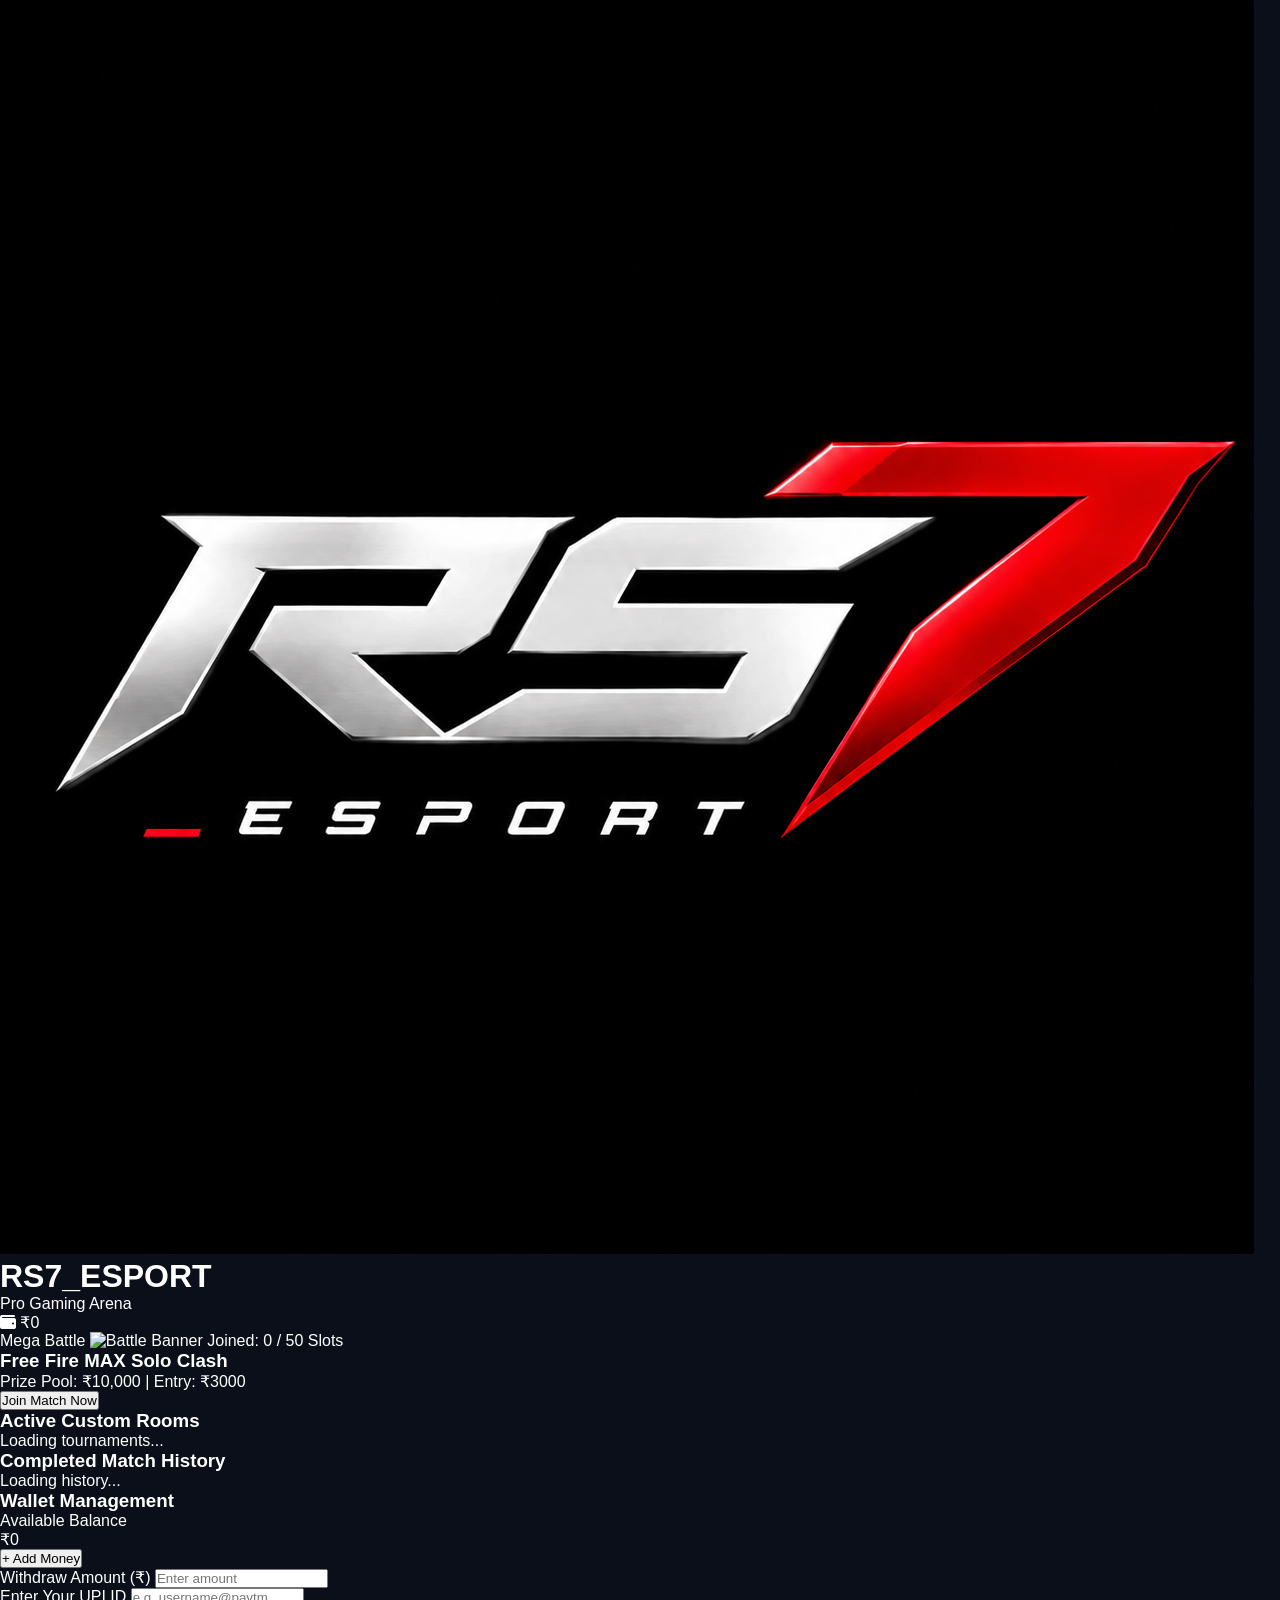
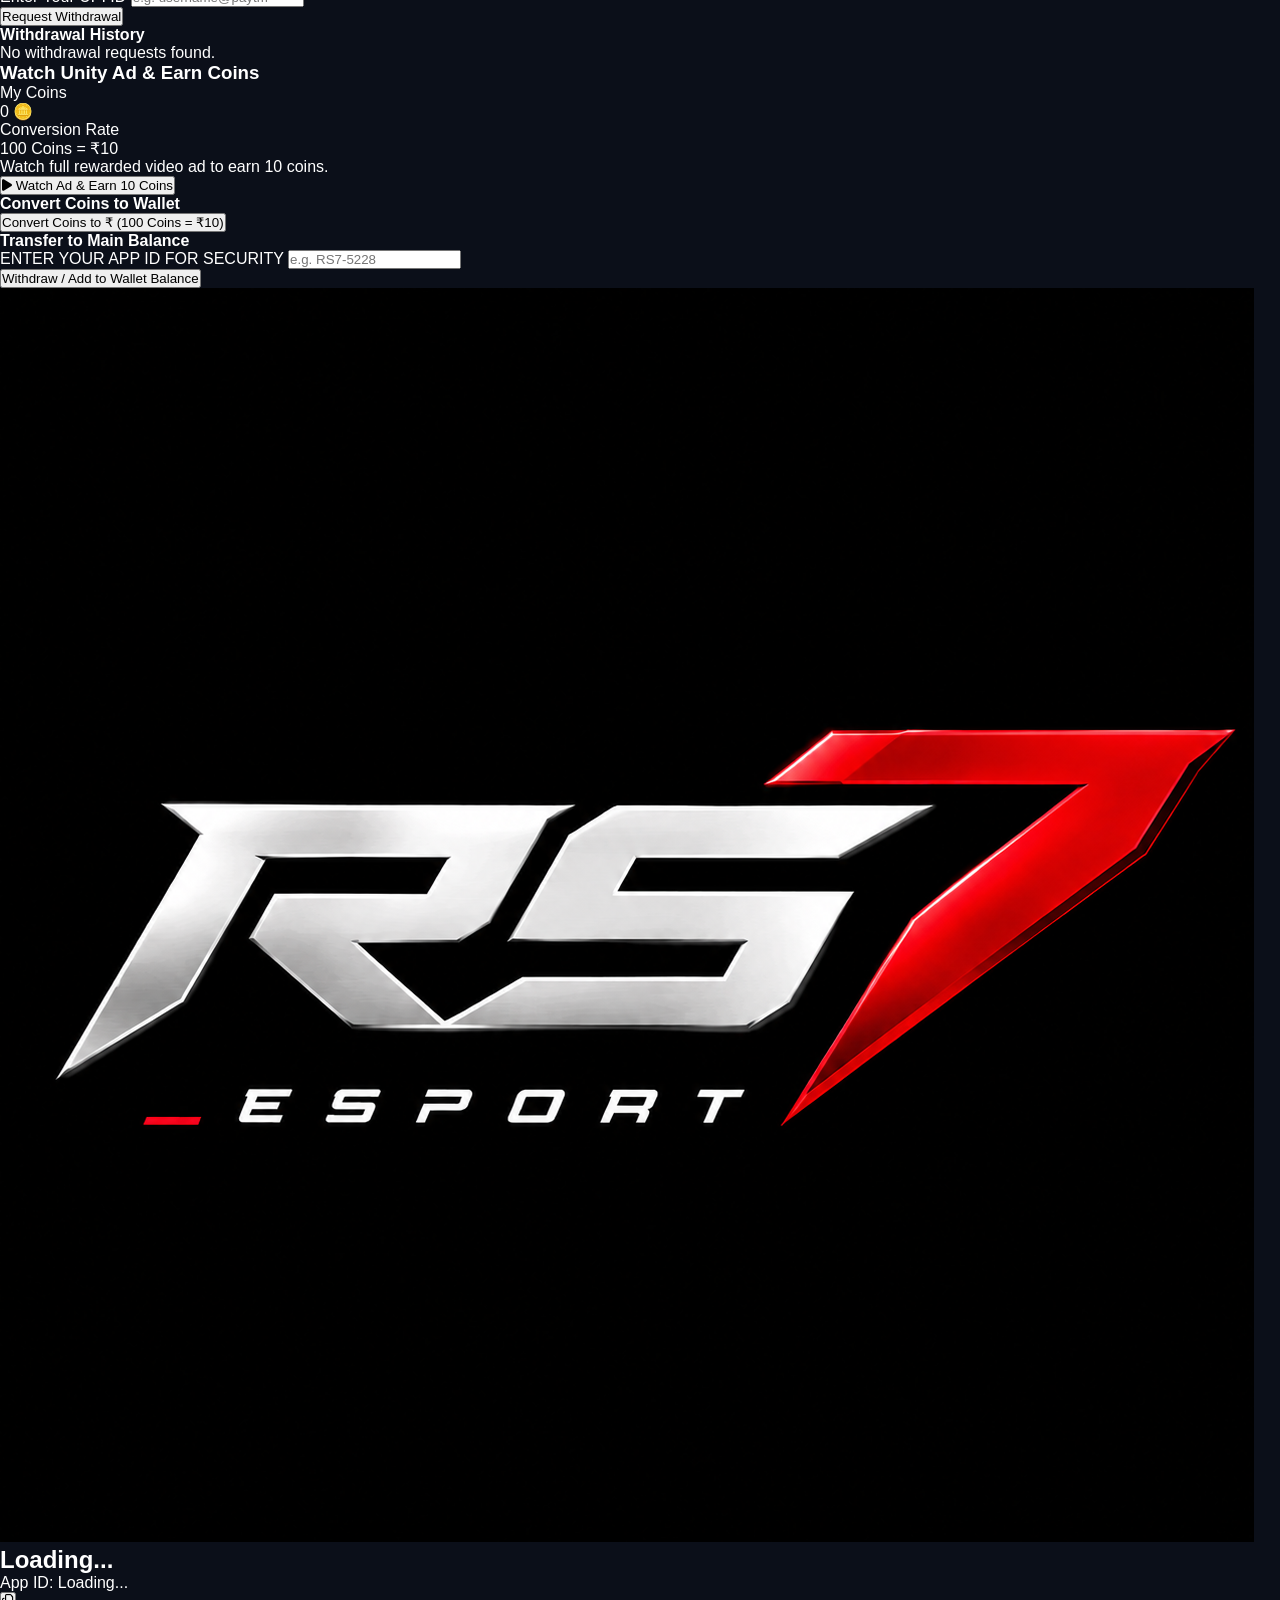
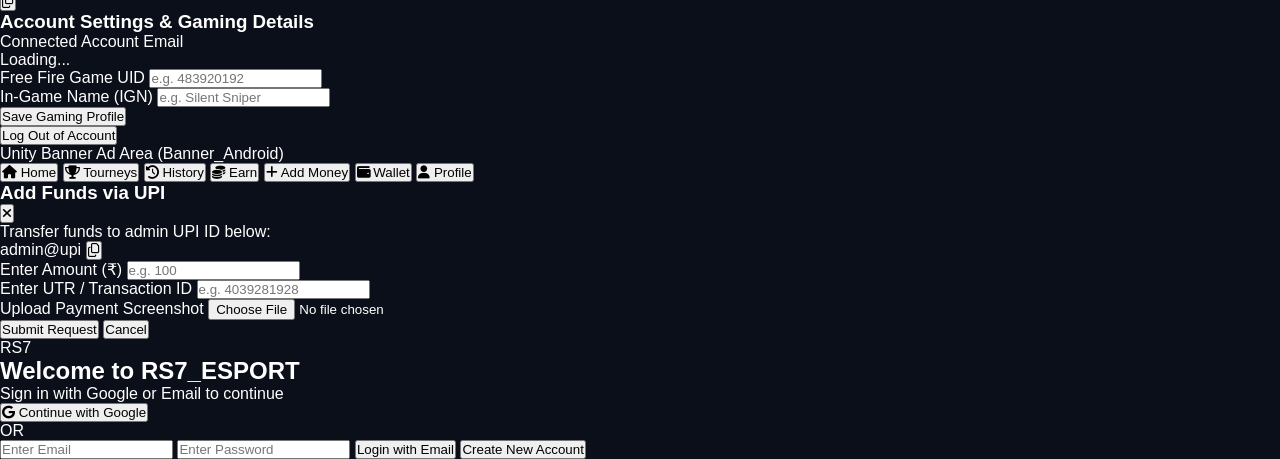
==== index.html @ 31b90315 "Update index.html" ====
<!DOCTYPE html>
<html lang="en" class="dark">
<head>
    <meta charset="UTF-8">
    <meta name="viewport" content="width=device-width, initial-scale=1.0">
    <title>RS7_ESPORT - Pro Gaming Arena</title>
    <meta name="google-adsense-account" content="ca-pub-6144594253013055">
    <!-- Tailwind CSS -->
    <script src="https://cdn.tailwindcss.com"></script>
    <!-- FontAwesome Icons -->
    <link rel="stylesheet" href="https://cdnjs.cloudflare.com/ajax/libs/font-awesome/6.4.0/css/all.min.css">
    <script src="error-logger.js"></script>
    <link rel="stylesheet" href="style-3d.css">
    <!-- Unity Ads SDK Script -->
    <script src="https://game-cdn.unityads.unity3d.com/unity-ads.js"></script>
    <script>
        window.va = window.va || function () { (window.vaq = window.vaq || []).push(arguments); };
    </script>
    <script defer src="/_vercel/insights/script.js"></script>
</head>
<body class="bg-slate-950 text-slate-100 font-sans pb-32 select-none">

    <!-- Top Header -->
    <header class="p-4 flex justify-between items-center border-b border-slate-900 bg-slate-950/80 sticky top-0 z-40 backdrop-blur-md">
        <div class="flex items-center space-x-2">
            <div class="w-12 h-12 rounded-full overflow-hidden bg-slate-900 border border-slate-800 flex items-center justify-center">
                <img src="logo.png" alt="Logo" class="w-full h-full object-cover">
            </div>
            <div>
                <h1 class="text-sm font-black tracking-wider text-emerald-400">RS7_ESPORT</h1>
                <p class="text-[10px] text-slate-400">Pro Gaming Arena</p>
            </div>
        </div>
        
        <!-- Wallet Balance Chip -->
        <div class="flex items-center space-x-2 bg-slate-900 border border-slate-800 px-3 py-1.5 rounded-2xl">
            <i class="fa-solid fa-wallet text-emerald-400 text-xs"></i>
            <span id="user-wallet-balance" class="text-xs font-bold text-white">₹0</span>
        </div>
    </header>

    <!-- Main Content Container (Tabs) -->
    <main class="p-4 space-y-4">

        <!-- HOME SECTION -->
        <section id="home-section" class="space-y-4">
            <!-- Mega Battle Card Inside index.html -->
<div id="featured-battle-card" class="bg-gradient-to-br from-indigo-900/40 via-purple-900/20 to-slate-900 border border-indigo-500/30 text-indigo-300 p-4 rounded-3xl space-y-3 relative overflow-hidden">
    <div class="flex justify-between items-center">
        <span id="battle-tag" class="inline-block bg-indigo-500/20 border border-indigo-500/30 text-indigo-300 text-[10px] px-2.5 py-1 rounded-full font-bold uppercase">Mega Battle</span>
            <img id="battle-banner" src="" alt="Battle Banner" class="w-full h-36 object-cover rounded-xl mb-3 hidden">
        <!-- Slots Counter UI -->
        <span id="slot-counter" class="text-[10px] font-semibold text-amber-400 bg-amber-500/10 border border-amber-500/20 px-2.5 py-1 rounded-full">
            Joined: <span id="joined-users-count">0</span> / <span id="max-slots-display">50</span> Slots
        </span>
    </div>

    <div>
        <h3 id="battle-title" class="text-lg font-black text-white">Free Fire MAX Solo Clash</h3>
        <p id="battle-details" class="text-xs text-slate-400 mt-1">Prize Pool: ₹10,000 | Entry: ₹3000</p>
    </div>
    <button onclick="joinTournament(3000, 'Free Fire MAX Solo Clash', 'megaBattleMatch')" class="w-full bg-white text-slate-950 font-bold py-3 rounded-2xl text-xs hover:bg-slate-200 transition shadow-lg">
    Join Match Now
    </button>
</div>
            
<!-- Card ke theek niche Adsterra Banner Ad (728x90) -->
<div class="my-3 text-center overflow-x-auto bg-slate-900/50 p-2 rounded-xl border border-slate-800">
    <script type="text/javascript">
      atOptions = {
        'key' : '3418fd3134ff5be1b30c14250ac95fab',
        'format' : 'iframe',
        'height' : 90,
        'width' : 728,
        'params' : {}
      };
    </script>
    <script type="text/javascript" src="https://www.highperformanceformat.com/3418fd3134ff5be1b30c14250ac95fab/invoke.js"></script>
</div>
            
        </section>

        <!-- TOURNEYS SECTION -->
        <section id="tourneys-section" class="hidden space-y-3">
            <h3 class="text-sm font-bold text-white">Active Custom Rooms</h3>
            <div id="tournaments-container" class="space-y-3">
                <p class="text-slate-400 text-center py-4 text-xs">Loading tournaments...</p>
            </div>
        </section>

        <!-- HISTORY SECTION -->
        <section id="history-section" class="hidden space-y-3">
            <h3 class="text-sm font-bold text-white">Completed Match History</h3>
            <div id="history-container" class="space-y-3">
                <p class="text-slate-400 text-center py-4 text-xs">Loading history...</p>
            </div>
        </section>
        
        <!-- WALLET SECTION -->
        <section id="wallet-section" class="hidden space-y-4">
            <div class="bg-slate-900 border border-slate-800 p-5 rounded-3xl space-y-4">
                <h3 class="text-sm font-bold text-white">Wallet Management</h3>
                <div class="bg-slate-950 p-4 rounded-2xl border border-slate-800/60 flex justify-between items-center">
                    <div>
                        <p class="text-[10px] text-slate-400 uppercase">Available Balance</p>
                        <p id="wallet-page-balance" class="text-2xl font-black text-emerald-400 mt-1">₹0</p>
                    </div>
                    <button onclick="openAddMoneyModal()" class="bg-emerald-500 hover:bg-emerald-400 text-slate-950 font-bold px-4 py-2.5 rounded-xl text-xs transition shadow-md">
                        + Add Money
                    </button>
                </div>

                <div class="space-y-3">
                    <div class="space-y-1">
                        <label class="text-[10px] uppercase text-slate-400">Withdraw Amount (₹)</label>
                        <input type="number" id="withdraw-amount" placeholder="Enter amount" class="w-full bg-slate-950 border border-slate-800 rounded-xl p-3 text-xs text-white">
                    </div>
                    <div class="space-y-1">
                        <label class="text-[10px] uppercase text-slate-400">Enter Your UPI ID</label>
                        <input type="text" id="withdraw-upi-input" placeholder="e.g. username@paytm" class="w-full bg-slate-950 border border-slate-800 rounded-xl p-3 text-xs text-white">
                    </div>
                    <button onclick="requestWithdrawal()" class="w-full bg-emerald-500 text-slate-950 font-bold py-3 rounded-xl text-xs mt-1">
                        Request Withdrawal
                    </button>
                </div>

                <div class="pt-3 border-t border-slate-800 space-y-2">
                    <h4 class="text-xs font-bold text-slate-300">Withdrawal History</h4>
                    <div id="withdrawal-history-list" class="space-y-2 max-h-40 overflow-y-auto">
                        <p class="text-[10px] text-slate-500 text-center py-2">No withdrawal requests found.</p>
                    </div>
                </div>
            </div>
        </section>

        <!-- EARN SECTION -->
        <section id="earn-section" class="hidden space-y-4">
            <div class="bg-slate-900 border border-slate-800 p-5 rounded-3xl space-y-4 text-center">
                <h3 class="text-sm font-bold text-white">Watch Unity Ad & Earn Coins</h3>

                <!-- Coin Balance Display -->
                <div class="bg-slate-950 p-3 rounded-2xl border border-slate-800 flex justify-around items-center">
                    <div class="text-center">
                        <p class="text-[10px] uppercase text-slate-400">My Coins</p>
                        <p id="user-coin-balance" class="text-xl font-black text-amber-400 mt-0.5">0 🪙</p>
                    </div>
                    <div class="border-l border-slate-800 pl-4">
                        <p class="text-[10px] uppercase text-slate-400">Conversion Rate</p>
                        <p class="text-xs font-bold text-slate-300 mt-1">100 Coins = ₹10</p>
                    </div>
                </div>

                <!-- Watch Unity Ad Button -->
                <div id="ad-container" class="w-full bg-slate-950 border border-slate-800 rounded-2xl p-4 space-y-3">
                    <div class="text-slate-500 text-xs">
                        <p class="text-[11px] text-slate-400">Watch full rewarded video ad to earn 10 coins.</p>
                    </div>
                    
                  <button onclick="watchAdToEarnCoins()" class="...">
    <i class="fa-solid fa-play"></i> Watch Ad & Earn 10 Coins
                  </button>
                </div>

                <!-- Convert Coins Card -->
                <div class="bg-slate-950 border border-slate-800 p-4 rounded-2xl space-y-3 text-left">
                    <h4 class="text-xs font-bold text-slate-300">Convert Coins to Wallet</h4>
                    <button onclick="convertCoinsToWallet()" class="w-full bg-amber-500 hover:bg-amber-400 text-slate-950 font-bold py-3 rounded-xl transition-all">
                        Convert Coins to ₹ (100 Coins = ₹10)
                    </button>
                </div>

                <!-- Transfer to Main Balance -->
                <div class="bg-slate-950 border border-slate-800 p-4 rounded-2xl space-y-3 text-left">
                    <h4 class="text-xs font-bold text-slate-300">Transfer to Main Balance</h4>
                    <div class="space-y-1">
                        <label class="text-[10px] uppercase text-slate-400">ENTER YOUR APP ID FOR SECURITY</label>
                        <input type="text" id="transfer-appid-input" placeholder="e.g. RS7-5228" class="w-full bg-slate-900 border border-slate-800 p-3 rounded-xl text-white text-sm focus:outline-none focus:border-emerald-500">
                    </div>
                    <button onclick="transferCoinsToMainWallet()" class="w-full bg-emerald-500 hover:bg-emerald-400 text-slate-950 font-bold py-3 rounded-xl transition-all">
                        Withdraw / Add to Wallet Balance
                    </button>
                </div>
            </div>
        </section>

        <!-- PROFILE SECTION -->
        <section id="profile-section" class="hidden space-y-4">
            <div class="bg-slate-900 border border-slate-800 p-4 rounded-3xl flex justify-between items-center shadow-lg">
                <div class="flex items-center space-x-3">
                    <div class="w-12 h-12 rounded-full overflow-hidden bg-slate-900 border border-slate-800 flex items-center justify-center">
                        <img src="logo.png" alt="Logo" class="w-full h-full object-cover">
                    </div>
                    <div>
                        <h2 id="profile-name" class="text-sm font-bold text-white">Loading...</h2>
                        <div class="flex items-center space-x-2 mt-0.5">
                            <p id="profile-app-id" class="text-[10px] text-emerald-400 font-mono">App ID: Loading...</p>
                            <button onclick="copyAppId()" class="text-slate-400 hover:text-emerald-400 text-[10px]" title="Copy App ID">
                                <i class="fa-regular fa-copy"></i>
                            </button>
                        </div>
                    </div>
                </div>
            </div>
                
            <div class="bg-slate-900 border border-slate-800 p-5 rounded-3xl space-y-4">
                <h3 class="text-sm font-bold text-white">Account Settings & Gaming Details</h3>
                <div class="space-y-1">
                    <p class="text-xs text-slate-400">Connected Account Email</p>
                    <p id="profile-email" class="text-xs font-mono text-emerald-400">Loading...</p>
                </div>
                <div class="space-y-3 pt-2 border-t border-slate-800">
                    <div class="space-y-1">
                        <label class="text-[10px] uppercase text-slate-400 font-semibold">Free Fire Game UID</label>
                        <input type="text" id="game-uid-input" placeholder="e.g. 483920192" class="w-full bg-slate-950 border border-slate-800 rounded-xl p-3 text-xs text-white">
                    </div>
                    <div class="space-y-1">
                        <label class="text-[10px] uppercase text-slate-400 font-semibold">In-Game Name (IGN)</label>
                        <input type="text" id="game-ign-input" placeholder="e.g. Silent Sniper" class="w-full bg-slate-950 border border-slate-800 rounded-xl p-3 text-xs text-white">
                    </div>
                    <button onclick="saveGamingDetails()" class="w-full bg-indigo-600 hover:bg-indigo-500 text-white font-bold py-2.5 rounded-xl text-xs transition shadow-md">
                        Save Gaming Profile
                    </button>
                </div>

                <button onclick="handleLogout()" class="w-full bg-rose-500/10 text-rose-400 border border-rose-500/20 font-bold py-3 rounded-xl text-xs mt-2">
                    Log Out of Account
                </button>
            </div>
        </section>
    </main>

    <!-- Unity Banner Ad Container (Fixed just above bottom navigation) -->
    <div id="unity-banner-container" class="fixed bottom-16 left-0 right-0 bg-slate-900 border-t border-slate-800 py-1.5 px-2 flex justify-center items-center z-30">
        <div id="unity-banner-ad-slot" class="text-[10px] text-slate-400 flex items-center justify-center space-x-2">
            <span class="inline-block w-2 h-2 rounded-full bg-emerald-500 animate-pulse"></span>
            <span>Unity Banner Ad Area (Banner_Android)</span>
        </div>
    </div>
        
    <!-- Bottom Navigation Bar -->
    <nav class="fixed bottom-0 left-0 right-0 bg-slate-950 border-t border-slate-900 flex justify-around items-center py-2.5 px-2 z-40">
        <button onclick="switchTab('home')" class="nav-btn flex flex-col items-center text-emerald-400 transition" data-tab="home">
            <i class="fa-solid fa-house text-base"></i>
            <span class="text-[10px] mt-0.5">Home</span>
        </button>
        <button onclick="switchTab('tourneys')" class="nav-btn flex flex-col items-center text-slate-500 transition" data-tab="tourneys">
            <i class="fa-solid fa-trophy text-base"></i>
            <span class="text-[10px] mt-0.5">Tourneys</span>
        </button>
        <button onclick="switchTab('history')" class="nav-btn flex flex-col items-center text-slate-500 transition" data-tab="history">
            <i class="fa-solid fa-clock-rotate-left text-base"></i>
            <span class="text-[10px] mt-0.5">History</span>
        </button>
        
        <!-- Earn Tab Button -->
        <button onclick="switchTab('earn')" class="nav-btn flex flex-col items-center text-slate-500 transition" data-tab="earn">
            <i class="fa-solid fa-coins text-base text-amber-400"></i>
            <span class="text-[10px] mt-0.5">Earn</span>
        </button>

        <!-- + Add Money Button in Bottom Nav -->
        <button onclick="openAddMoneyModal()" class="bg-emerald-500 hover:bg-emerald-400 text-slate-950 font-bold px-3 py-2 rounded-2xl flex flex-col items-center shadow-lg transition transform active:scale-95">
            <i class="fa-solid fa-plus text-xs"></i>
            <span class="text-[9px] font-black uppercase mt-0.5">Add Money</span>
        </button>

        <button onclick="switchTab('wallet')" class="nav-btn flex flex-col items-center text-slate-500 transition" data-tab="wallet">
            <i class="fa-solid fa-wallet text-base"></i>
            <span class="text-[10px] mt-0.5">Wallet</span>
        </button>
        <button onclick="switchTab('profile')" class="nav-btn flex flex-col items-center text-slate-500 transition" data-tab="profile">
            <i class="fa-solid fa-user text-base"></i>
            <span class="text-[10px] mt-0.5">Profile</span>
        </button>
    </nav>

    <!-- Add Money Modal -->
    <div id="add-money-modal" class="hidden fixed inset-0 bg-slate-950/80 backdrop-blur-sm flex items-center justify-center z-50 p-4">
        <div class="bg-slate-900 border border-slate-800 w-full max-w-sm p-5 rounded-3xl space-y-4 shadow-2xl">
            <div class="flex justify-between items-center">
                <h3 class="text-sm font-bold text-white">Add Funds via UPI</h3>
                <button onclick="closeAddMoneyModal()" class="text-slate-400 hover:text-white"><i class="fa-solid fa-xmark text-sm"></i></button>
            </div>
            
            <p class="text-xs text-slate-400">Transfer funds to admin UPI ID below:</p>
            <div class="flex items-center justify-between bg-slate-950 p-3 rounded-xl border border-slate-800">
                <span class="text-emerald-400 font-mono text-xs select-all" id="admin-upi-display">admin@upi</span>
                <button onclick="copyAdminUpi()" class="text-slate-400 hover:text-emerald-400 text-xs px-2 py-1"><i class="fa-regular fa-copy"></i></button>
            </div>

            <div class="space-y-1">
                <label class="text-[10px] text-slate-400 uppercase tracking-semibold">Enter Amount (₹)</label>
                <input type="number" id="amount-input" placeholder="e.g. 100" class="w-full bg-slate-950 border border-slate-800 rounded-xl p-3 text-xs text-white focus:outline-none focus:border-emerald-500">
            </div>
            
            <div class="space-y-1">
                <label class="text-[10px] text-slate-400 uppercase font-semibold">Enter UTR / Transaction ID</label>
                <input type="text" id="utr-input" placeholder="e.g. 4039281928" class="w-full bg-slate-950 border border-slate-800 rounded-xl p-3 text-xs text-white focus:outline-none focus:border-emerald-500">
            </div>

            <div class="space-y-1">
                <label class="text-[10px] text-slate-400 uppercase font-semibold">Upload Payment Screenshot</label>
                <input type="file" id="screenshot-file" accept="image/*" class="w-full text-xs text-slate-400 file:mr-3 file:py-2 file:px-4 file:rounded-xl file:border-0 file:text-xs file:font-semibold file:bg-slate-800 file:text-white">
            </div>

            <div class="flex space-x-2 pt-2">
                <button onclick="submitAddMoney()" class="flex-1 bg-emerald-500 text-slate-950 font-bold py-3 rounded-xl text-xs">Submit Request</button>
                <button onclick="closeAddMoneyModal()" class="flex-1 bg-slate-800 text-white font-bold py-3 rounded-xl text-xs">Cancel</button>
            </div>
        </div>
    </div>

    <!-- Auth Modal -->
    <div id="auth-modal" class="hidden fixed inset-0 bg-slate-950 flex flex-col items-center justify-center z-50 p-6 space-y-6">
        <div class="text-center space-y-2">
            <div class="w-14 h-14 bg-emerald-500/10 border border-emerald-500/20 text-emerald-400 rounded-2xl flex items-center justify-center text-2xl font-bold mx-auto">
                RS7
            </div>
            <h2 class="text-lg font-black text-white">Welcome to RS7_ESPORT</h2>
            <p class="text-xs text-slate-400">Sign in with Google or Email to continue</p>
        </div>

        <div class="w-full max-w-sm space-y-3">
            <button onclick="handleGoogleLogin()" class="w-full bg-white hover:bg-slate-100 text-slate-950 font-bold text-xs py-3.5 rounded-xl flex items-center justify-center space-x-2 transition shadow-md">
                <i class="fa-brands fa-google text-red-500 text-sm"></i>
                <span>Continue with Google</span>
            </button>
                    
            <div class="flex items-center my-4 w-full">
                <div class="flex-grow border-t border-slate-800"></div>
                <span class="px-3 text-[10px] text-slate-500">OR</span>
                <div class="flex-grow border-t border-slate-800"></div>
            </div>

            <div class="w-full space-y-3">
                <input type="email" id="email-input" placeholder="Enter Email" class="w-full bg-slate-900 border border-slate-800 rounded-xl p-3 text-xs text-white focus:outline-none focus:border-emerald-500">
                <input type="password" id="password-input" placeholder="Enter Password" class="w-full bg-slate-900 border border-slate-800 rounded-xl p-3 text-xs text-white focus:outline-none focus:border-emerald-500">
                
                <button onclick="loginWithEmail()" class="w-full bg-emerald-500 hover:bg-emerald-400 text-slate-950 font-bold py-3 rounded-xl text-xs transition shadow-md">
                    Login with Email
                </button>
                <button onclick="signupWithEmail()" class="w-full bg-slate-900 hover:bg-slate-800 text-slate-300 border border-slate-800 font-bold py-2.5 rounded-xl text-xs transition">
                    Create New Account
                </button>
            </div>
        </div>
    </div>

    <!-- Firebase SDK Scripts & Unity Ads Core Logic -->
    <script type="module">
        import { initializeApp } from "https://www.gstatic.com/firebasejs/10.12.0/firebase-app.js";
        import { 
            getAuth, 
            signInWithRedirect, 
            getRedirectResult, 
            GoogleAuthProvider, 
            onAuthStateChanged,
            signOut,
            signInWithEmailAndPassword, 
            createUserWithEmailAndPassword 
        } from "https://www.gstatic.com/firebasejs/10.12.0/firebase-auth.js";
        import { getFirestore, doc, getDoc, setDoc, updateDoc, collection, addDoc, query, where, getDocs, onSnapshot, arrayUnion, increment } from "https://www.gstatic.com/firebasejs/10.12.0/firebase-firestore.js";
        
        const firebaseConfig = {
            apiKey: "AIzaSyDyTfxnBHJvWfq7QEoMszl8OFrwY_rK59Q",
            authDomain: "rs7esport-7a6cb.firebaseapp.com",
            projectId: "rs7esport-7a6cb",
            storageBucket: "rs7esport-7a6cb.firebasestorage.app",
            messagingSenderId: "260824306083",
            appId: "1:260824306083:web:86533606cc8ea4bce78a16"
        };

        const app = initializeApp(firebaseConfig);
        const auth = getAuth(app);
        const db = getFirestore(app);

        const ADMIN_UPI_ID = "rs7esport@naviaxis";
        const googleProvider = new GoogleAuthProvider();
        let currentActiveUserAppId = "";
        
window.watchAdToEarnCoins = function() {
    // 1. Direct link open karein naye tab mein
    window.open("https://www.effectivecpmnetwork.com/k3gvwr320f?key=3828403b5bcbcf2b4a78e27cdaca0b76", "_blank");

    // 2. User ko notification dein
    alert("Ad link open ho gaya hai! 30 seconds wait karein.");

    // 3. 30 seconds ka timer jo poora hone par coins add karega
    setTimeout(async () => {
        const user = auth.currentUser;
        if (user) {
            const userRef = doc(db, "users", user.uid);
            await updateDoc(userRef, { coins: increment(10) });

            const userSnap = await getDoc(userRef);
            const updatedCoins = userSnap.data().coins || 0;
            document.getElementById('user-coin-balance').innerText = `${updatedCoins} 🪙`;
            alert("30 seconds complete! 10 Coins added successfully.");
        } else {
            alert("Please login first!");
        }
    }, 30000); // 30 seconds = 30000 milliseconds
};
        
        // Real-time listener for Mega Battle Card
        onSnapshot(doc(db, "settings", "megaBattleMatch"), (docSnap) => {
            const cardEl = document.getElementById('featured-battle-card');
            if (!cardEl) return;

            if (docSnap.exists()) {
                const data = docSnap.data();
                if (data.showCard === false) {
                    cardEl.classList.add('hidden');
                    return;
                }
                cardEl.classList.remove('hidden');
                document.getElementById('battle-tag').innerText = data.type || "Mega Battle";
                document.getElementById('battle-title').innerText = data.title || "";
                document.getElementById('battle-details').innerText = data.details || "";
            }
        });

        // Real-time listener for Tournaments List
        const tournamentsContainer = document.getElementById('tournaments-container');
        if (tournamentsContainer) {
            onSnapshot(collection(db, "tournaments"), (snapshot) => {
                tournamentsContainer.innerHTML = ""; 
                if (snapshot.empty) {
                    tournamentsContainer.innerHTML = `<p class="text-slate-400 text-center py-4 text-xs">No active tournaments available.</p>`;
                    return;
                }
                
                const currentUser = auth.currentUser;
                const currentUid = currentUser ? currentUser.uid : null;

                snapshot.forEach((docSnap) => {
                    const match = docSnap.data();
                    const matchId = docSnap.id;
                    const entryFee = Number(match.entryFee) || 0;
                    const matchName = match.title || "Custom Match";
                    const maxSlots = Number(match.slots) || 50;
                    
                    const joinedUsersList = match.joinedUsers || [];
                    const joinedCount = joinedUsersList.length;
                    const hasJoined = currentUid && joinedUsersList.includes(currentUid);

                    let statusBadge = `<span class="text-[10px] text-indigo-400 font-semibold bg-indigo-500/10 px-2.5 py-1 rounded-lg">Upcoming</span>`;
                    if (match.status === 'Live' || (match.roomId && match.roomPass)) {
                        statusBadge = `<span class="text-[10px] text-rose-400 font-semibold bg-rose-500/10 px-2.5 py-1 rounded-lg animate-pulse">🔴 Live Now</span>`;
                    }

                    let roomDetailsHtml = `
                        <div class="bg-slate-950 p-2.5 rounded-xl border border-slate-800 text-[11px] text-slate-400 text-center">
                            Room ID & Password will be provided 10-15 minutes before the match starts.
                        </div>
                    `;

                    if (match.roomId && match.roomPass) {
                        if (hasJoined) {
                            roomDetailsHtml = `
                                <div class="bg-slate-950 p-2.5 rounded-xl border border-slate-800 flex justify-between items-center text-xs">
                                    <div>
                                        <span class="text-slate-400 text-[10px]">Room ID:</span> <span class="font-mono text-white font-bold select-all">${match.roomId}</span> | 
                                        <span class="text-slate-400 text-[10px]">Pass:</span> <span class="font-mono text-emerald-400 font-bold select-all">${match.roomPass}</span>
                                    </div>
                                    <button onclick="copyRoomCredentials('${match.roomId}', '${match.roomPass}')" class="text-emerald-400 hover:text-emerald-300 text-xs px-2 py-1 bg-emerald-500/10 rounded-lg">
                                        <i class="fa-regular fa-copy"></i> Copy
                                    </button>
                                </div>
                            `;
                        } else {
                            roomDetailsHtml = `
                                <div class="bg-slate-950 p-2.5 rounded-xl border border-slate-800 text-[11px] text-amber-400 text-center font-semibold">
                                    🔴 Match is Live / Credentials Uploaded. Join match to view Room ID & Password!
                                </div>
                            `;
                        }
                    } else if (hasJoined) {
                        roomDetailsHtml = `
                            <div class="bg-slate-950 p-2.5 rounded-xl border border-slate-800 text-[11px] text-emerald-400 text-center font-medium">
                                Successfully Joined! Room details will appear here once uploaded by Admin.
                            </div>
                        `;
                    }

                    const matchCard = `
                        <div class="bg-slate-900 border border-slate-800 p-4 rounded-2xl space-y-3">
                            <div class="flex justify-between items-center">
                                <span class="text-xs font-bold text-emerald-400 uppercase">${match.map || "Bermuda"} • ${match.matchType || "Solo"}</span>
                                <div class="flex items-center space-x-2">
                                    ${statusBadge}
                                    <span class="text-[10px] text-amber-400 font-semibold bg-amber-500/10 px-2.5 py-1 rounded-lg">Prize: ₹${match.prizePool || "0"}</span>
                                </div>
                            </div>
                            <div>
                                <h4 class="text-white font-bold text-xs">${matchName}</h4>
                                <p class="text-[10px] text-slate-400 mt-0.5">Slots Filled: ${joinedCount} / ${maxSlots} | Per Kill: ₹${match.perKill || "0"}</p>
                            </div>
                            ${roomDetailsHtml}
                            <div class="flex justify-between items-center pt-1 border-t border-slate-800/80">
                                <span class="text-[10px] text-slate-300">Entry: ₹${entryFee}</span>
                                <button onclick="joinTournament(${entryFee}, '${matchName}', '${matchId}')" class="bg-emerald-500 hover:bg-emerald-400 text-slate-950 font-bold px-4 py-2 rounded-xl text-xs transition">
                                    ${hasJoined ? 'Joined ✅' : 'Join Room'}
                                </button>
                            </div>
                        </div>
                    `;
                    tournamentsContainer.innerHTML += matchCard;
                });
            });
        }
        
        // Real-time listener for Match History
        const historyContainer = document.getElementById('history-container');
        if (historyContainer) {
            onSnapshot(collection(db, "matchHistory"), (snapshot) => {
                historyContainer.innerHTML = "";
                if (snapshot.empty) {
                    historyContainer.innerHTML = `<p class="text-slate-400 text-center py-4 text-xs">No completed match history found.</p>`;
                    return;
                }
                snapshot.forEach((docSnap) => {
                    const data = docSnap.data();
                    historyContainer.innerHTML += `
                        <div class="bg-slate-900 border border-slate-800 p-4 rounded-2xl space-y-2">
                            <div class="flex justify-between items-center">
                                <span class="text-xs font-bold text-indigo-400">${data.title || "Custom Battle"}</span>
                                <span class="text-[10px] text-slate-400">${data.date || "Completed"}</span>
                            </div>
                            <p class="text-[11px] text-slate-300">Winner / Result: <span class="text-emerald-400 font-semibold">${data.winner || "Declared by Admin"}</span></p>
                            <p class="text-[10px] text-slate-400">Prize Distributed: ₹${data.prize || "0"}</p>
                        </div>
                    `;
                });
            });
        }
      window.copyRoomCredentials = function(roomId, roomPass) {
            navigator.clipboard.writeText(`Room ID: ${roomId}\nPassword: ${roomPass}`);
            alert("Room ID & Password copied to clipboard!");
        };

        window.generateUniqueAppId = function() {
            return `RS7-${Math.floor(1000 + Math.random() * 9000)}`;
        };

        window.copyAppId = function() {
            navigator.clipboard.writeText(currentActiveUserAppId);
            alert("App ID copied to clipboard!");
        };

        window.copyAdminUpi = function() {
            navigator.clipboard.writeText(ADMIN_UPI_ID);
            alert("Admin UPI ID copied to clipboard!");
        };

        window.handleGoogleLogin = function() {
            signInWithRedirect(auth, googleProvider).catch(err => alert("Login Error: " + err.message));
        };
       
        window.loginWithEmail = function() {
            const email = document.getElementById('email-input').value;
            const password = document.getElementById('password-input').value;
            if(!email || !password) { alert("Please enter email and password"); return; }
            signInWithEmailAndPassword(auth, email, password).catch((error) => alert("Login Error: " + error.message));
        };

        window.signupWithEmail = function() {
            const email = document.getElementById('email-input').value;
            const password = document.getElementById('password-input').value;
            if(!email || !password) { alert("Please enter email and password"); return; }
            createUserWithEmailAndPassword(auth, email, password).catch((error) => alert("Signup Error: " + error.message));
        };

        onAuthStateChanged(auth, async (user) => {
            if (user) {
                document.getElementById('auth-modal').classList.add('hidden');
                const userRef = doc(db, "users", user.uid);
                const userSnap = await getDoc(userRef);

                let userData;
                if (!userSnap.exists()) {
                    userData = {
                        uid: user.uid,
                        email: user.email,
                        displayName: user.displayName || user.email.split('@')[0],
                        appId: generateUniqueAppId(),
                        gameUid: "",
                        gameIgn: "",
                        balance: 0,
                        coins: 0,
                        createdAt: new Date()
                    };
                    await setDoc(userRef, userData);
                } else {
                    userData = userSnap.data();
                }

                currentActiveUserAppId = userData.appId || "RS7-0000";

                document.getElementById('user-wallet-balance').innerText = `₹${userData.balance || 0}`;
                document.getElementById('wallet-page-balance').innerText = `₹${userData.balance || 0}`;
                document.getElementById('user-coin-balance').innerText = `${userData.coins || 0} 🪙`;
                document.getElementById('profile-name').innerText = userData.displayName;
                document.getElementById('profile-email').innerText = userData.email;
                document.getElementById('profile-app-id').innerText = `App ID: ${currentActiveUserAppId}`;
                if(userData.gameUid) document.getElementById('game-uid-input').value = userData.gameUid;
                if(userData.gameIgn) document.getElementById('game-ign-input').value = userData.gameIgn;

                loadWithdrawalHistory(user.uid);
            } else {
                document.getElementById('auth-modal').classList.remove('hidden');
            }
        });

        getRedirectResult(auth).catch(err => console.error(err));

        window.handleLogout = function() {
            signOut(auth).then(() => alert("Logged out successfully!"));
        };

        window.saveGamingDetails = async function() {
            const gameUid = document.getElementById('game-uid-input').value.trim();
            const gameIgn = document.getElementById('game-ign-input').value.trim();
            const user = auth.currentUser;

            if(!gameUid || !gameIgn) {
                alert("Please fill in both your Game UID and In-Game Name.");
                return;
            }

            try {
                const userRef = doc(db, "users", user.uid);
                await updateDoc(userRef, { gameUid: gameUid, gameIgn: gameIgn });
                alert("Gaming profile updated successfully!");
            } catch(e) {
                console.error(e);
                alert("Error saving gaming details.");
            }
        };

        window.switchTab = function(tabName) {
            ['home', 'tourneys', 'history', 'wallet', 'earn', 'profile'].forEach(sec => {
                const el = document.getElementById(sec + '-section');
                if (el) el.classList.add('hidden');
            });

            const activeSec = document.getElementById(tabName + '-section');
            if (activeSec) activeSec.classList.remove('hidden');

            document.querySelectorAll('.nav-btn').forEach(btn => {
                btn.classList.remove('text-emerald-400');
                btn.classList.add('text-slate-500');
            });

            const currentBtn = document.querySelector(`[data-tab="${tabName}"]`);
            if (currentBtn) {
                currentBtn.classList.remove('text-slate-500');
                currentBtn.classList.add('text-emerald-400');
            }
        };

        window.joinTournament = async function(entryFee, matchName, matchId) {
    const user = auth.currentUser;
    if (!user) {
        alert("Please login first!");
        return;
    }

    try {
        const userRef = doc(db, "users", user.uid);
        const userSnap = await getDoc(userRef);
        
        if (!userSnap.exists()) {
            alert("User data not found!");
            return;
        }

        const userData = userSnap.data();

        // 1. Check Game UID & IGN
        if (!userData.gameUid || !userData.gameIgn) {
            alert("Please enter your Game UID and In-Game Name in Profile section before joining a match!");
            window.switchTab('profile');
            return;
        }

        const currentBalance = Number(userData.balance) || 0;

        // 2. Check Wallet Balance
        if (entryFee > 0 && currentBalance < entryFee) {
            alert(`Insufficient balance! You need ₹${entryFee} to join ${matchName}. Please add money to continue.`);
            window.switchTab('wallet');
            return;
        }

        // 3. Handle Mega Battle Match
        if (matchId === 'megaBattleMatch') {
            const matchRef = doc(db, "settings", "megaBattleMatch");
            const matchSnap = await getDoc(matchRef);
            
            let joinedUsers = [];
            let maxSlots = 50;

            if (matchSnap.exists()) {
                const matchData = matchSnap.data();
                joinedUsers = matchData.joinedUsers || [];
                maxSlots = Number(matchData.slots) || 50;
            }

            if (joinedUsers.includes(user.uid)) {
                alert("You have already joined this Mega Battle!");
                return;
            }
            if (joinedUsers.length >= maxSlots) {
                alert("Sorry, this Mega Battle is completely full!");
                return;
            }

            // Deduct Balance & Update UI
            if (entryFee > 0) {
                const newBalance = currentBalance - entryFee;
                await updateDoc(userRef, { balance: newBalance });
                
                // Safe check elements before updating text
                if(document.getElementById('user-wallet-balance')) 
                    document.getElementById('user-wallet-balance').innerText = `₹${newBalance}`;
                if(document.getElementById('wallet-page-balance')) 
                    document.getElementById('wallet-page-balance').innerText = `₹${newBalance}`;
            }
            
            // Save joined user to Firebase settings
            await setDoc(matchRef, {
                joinedUsers: arrayUnion(user.uid)
            }, { merge: true });

            alert(`Successfully joined ${matchName}! Slot booked.`);

        } 
        // 4. Handle Regular Tournaments
        else {
            const matchRef = doc(db, "tournaments", matchId);
            const matchSnap = await getDoc(matchRef);
            
            if (!matchSnap.exists()) {
                alert("Tournament not found!");
                return;
            }

            const matchData = matchSnap.data();
            const joinedUsers = matchData.joinedUsers || [];
            const maxSlots = Number(matchData.slots) || 50;

            if (joinedUsers.includes(user.uid)) {
                alert("You have already joined this tournament!");
                return;
            }
            if (joinedUsers.length >= maxSlots) {
                alert("Sorry, this match is completely full!");
                return;
            }

            if (entryFee > 0) {
                const newBalance = currentBalance - entryFee;
                await updateDoc(userRef, { balance: newBalance });
                
                if(document.getElementById('user-wallet-balance')) 
                    document.getElementById('user-wallet-balance').innerText = `₹${newBalance}`;
                if(document.getElementById('wallet-page-balance')) 
                    document.getElementById('wallet-page-balance').innerText = `₹${newBalance}`;
            }
            
            await updateDoc(matchRef, {
                joinedUsers: arrayUnion(user.uid)
            });

            alert(`Successfully joined ${matchName}! Slot booked.`);
        }

    } catch (error) {
        console.error("Error joining tournament: ", error);
        alert("Error: " + error.message); // इससे असली एरर पता चल जाएगी अगर कोई और दिक्कत होगी
    }
};
        
        
        window.openAddMoneyModal = function() {
            document.getElementById('admin-upi-display').innerText = ADMIN_UPI_ID;
            document.getElementById('add-money-modal').classList.remove('hidden');
        };

        window.closeAddMoneyModal = function() {
            document.getElementById('add-money-modal').classList.add('hidden');
        };

        window.submitAddMoney = async function() {
            const utr = document.getElementById('utr-input').value.trim();
            const fileInput = document.getElementById('screenshot-file').files[0];
            const user = auth.currentUser;

            if(!utr || !fileInput) {
                alert("Please provide UTR ID and upload payment screenshot.");
                return;
            }

            alert("Uploading screenshot and sending request to admin...");
            const formData = new FormData();
            formData.append("image", fileInput);

            try {
                const ibbApiKey = "c8bda32dd7a09f3926d029535dbb2940";
                const res = await fetch(`https://api.imgbb.com/1/upload?key=${ibbApiKey}`, { method: "POST", body: formData });
                const data = await res.json();

                if(data.success) {
                    await addDoc(collection(db, "deposits"), {
                        uid: user.uid,
                        email: user.email,
                        utr: utr,
                        screenshotUrl: data.data.url,
                        status: "Pending",
                        timestamp: new Date()
                    });
                    alert("Deposit request submitted successfully!");
                    closeAddMoneyModal();
                } else {
                    alert("Image upload failed.");
                }
            } catch(e) {
                console.error(e);
                alert("Error submitting deposit request.");
            }
        };
        // Convert Coins System (100 Coins = ₹10)
        window.convertCoinsToWallet = async function() {
            const user = auth.currentUser;
            if(!user) return;

            try {
                const userRef = doc(db, "users", user.uid);
                const userSnap = await getDoc(userRef);
                const data = userSnap.data();
                const currentCoins = data.coins || 0;
                const currentBalance = data.balance || 0;

                if(currentCoins < 100) {
                    alert("You need at least 100 coins to convert!");
                    return;
                }

                let conversionFactor = Math.floor(currentCoins / 100);
                let coinsToConvert = conversionFactor * 100;
                let cashEarned = conversionFactor * 10;

                let updatedCoins = currentCoins - coinsToConvert;
                let updatedBalance = currentBalance + cashEarned;

                await updateDoc(userRef, {
                    coins: updatedCoins,
                    balance: updatedBalance
                });

                document.getElementById('user-coin-balance').innerText = `${updatedCoins} 🪙`;
                document.getElementById('user-wallet-balance').innerText = `₹${updatedBalance}`;
                document.getElementById('wallet-page-balance').innerText = `₹${updatedBalance}`;

                alert(`Successfully converted ${coinsToConvert} coins into ₹${cashEarned} and added to your wallet!`);
            } catch(e) {
                console.error(e);
                alert("Conversion failed. Try again.");
            }
        };

        // Secure Transfer to Main Wallet with App ID & Balance Validation
        window.transferCoinsToMainWallet = async function() {
            const enteredAppId = document.getElementById('transfer-appid-input').value.trim();
            const user = auth.currentUser;
            if(!user) return;

            if(!enteredAppId) {
                alert("Please enter your App ID!");
                return;
            }

            if(enteredAppId !== currentActiveUserAppId) {
                alert("Access Denied! Incorrect App ID entered. Transfer failed.");
                return;
            }

            try {
                const userRef = doc(db, "users", user.uid);
                const userSnap = await getDoc(userRef);
                const data = userSnap.data();
                const currentCoins = data.coins || 0;

                if(currentCoins < 100) {
                    alert("Insufficient coins! You need at least 100 coins (₹10) to transfer.");
                    return;
                }

                let conversionFactor = Math.floor(currentCoins / 100);
                let coinsToConvert = conversionFactor * 100;
                let cashEarned = conversionFactor * 10;
                let updatedCoins = currentCoins - coinsToConvert;
                let updatedBalance = (data.balance || 0) + cashEarned;

                await updateDoc(userRef, {
                    coins: updatedCoins,
                    balance: updatedBalance
                });

                document.getElementById('user-coin-balance').innerText = `${updatedCoins} 🪙`;
                document.getElementById('user-wallet-balance').innerText = `₹${updatedBalance}`;
                document.getElementById('wallet-page-balance').innerText = `₹${updatedBalance}`;
                document.getElementById('transfer-appid-input').value = "";

                alert(`Successfully transferred ₹${cashEarned} (from ${coinsToConvert} coins) to your wallet!`);
            } catch(e) {
                console.error(e);
                alert("Transfer failed due to a network error.");
            }
        };
        // Page load hone par check karein agar pehle se koi image saved hai
window.addEventListener('DOMContentLoaded', () => {
    const savedImageUrl = localStorage.getItem('megaBattleBanner');
    if (savedImageUrl) {
        const bannerImg = document.getElementById('battle-banner');
        if (bannerImg) {
            bannerImg.src = savedImageUrl;
            bannerImg.classList.remove('hidden'); // Image show karne ke liye
        }
    }
});
        
function uploadBattleBanner() {
    const input = document.getElementById('bannerInput');
    
    // Agar koi file select nahi ki gayi hai toh alert dega aur yahin rok dega
    if (!input.files || input.files.length === 0) {
        alert('Pehle koi image select karein!');
        return;
    }
    
    const file = input.files[0];

    const reader = new FileReader();
    reader.onload = function(e) {
        const base64Image = e.target.result;
        
        // LocalStorage mein save karein
        localStorage.setItem('megaBattleBanner', base64Image);

        // UI par image show karein
        const bannerImg = document.getElementById('battle-banner');
        bannerImg.src = base64Image;
        bannerImg.classList.remove('hidden');

        alert('Banner image successfully update ho gayi hai!');
    };
    reader.readAsDataURL(file);
}
        

        window.requestWithdrawal = async function() {
            const amount = parseFloat(document.getElementById('withdraw-amount').value);
            const userUpi = document.getElementById('withdraw-upi-input').value.trim();
            const user = auth.currentUser;

            if(!amount || amount <= 0) { alert("Please enter a valid withdrawal amount."); return; }
            if(!userUpi) { alert("Please enter your destination UPI ID."); return; }

            const userRef = doc(db, "users", user.uid);
            const userSnap = await getDoc(userRef);
            const currentBalance = userSnap.data().balance || 0;

            if(amount > currentBalance) {
                alert("Insufficient wallet balance!");
                return;
            }

            const updatedBalance = currentBalance - amount;
            await updateDoc(userRef, { balance: updatedBalance });

            await addDoc(collection(db, "withdrawals"), {
                uid: user.uid,
                amount: amount,
                upiId: userUpi,
                status: "Pending",
                timestamp: new Date()
            });

            document.getElementById('user-wallet-balance').innerText = `₹${updatedBalance}`;
            document.getElementById('wallet-page-balance').innerText = `₹${updatedBalance}`;
            document.getElementById('withdraw-amount').value = "";
            document.getElementById('withdraw-upi-input').value = "";
            
            alert(`Withdrawal request of ₹${amount} submitted!`);
            loadWithdrawalHistory(user.uid);
        };

        async function loadWithdrawalHistory(uid) {
            const historyContainer = document.getElementById('withdrawal-history-list');
            historyContainer.innerHTML = `<p class="text-[10px] text-slate-400 text-center py-2">Loading history...</p>`;

            try {
                const q = query(collection(db, "withdrawals"), where("uid", "==", uid));
                const querySnapshot = await getDocs(q);

                if (querySnapshot.empty) {
                    historyContainer.innerHTML = `<p class="text-[10px] text-slate-500 text-center py-2">No withdrawal requests found.</p>`;
                    return;
                }

                let html = "";
                querySnapshot.forEach((docSnap) => {
                    const data = docSnap.data();
                    const statusColor = data.status === "Success" ? "text-emerald-400 bg-emerald-500/15 border-emerald-500/20" : "text-amber-400 bg-amber-500/15 border-amber-500/20";
                    html += `
                        <div class="bg-slate-950 p-3 rounded-xl border border-slate-800/80 flex justify-between items-center text-xs">
                            <div>
                                <p class="font-bold text-white">₹${data.amount}</p>
                                <p class="text-[10px] text-slate-400">UPI: ${data.upiId}</p>
                            </div>
                            <span class="px-2.5 py-1 rounded-lg border text-[10px] font-bold ${statusColor}">
                                ${data.status}
                            </span>
                        </div>
                    `;
                });
                historyContainer.innerHTML = html;
            } catch (e) {
                console.error("Error loading history: ", e);
            }
        }
    </script>
     
</body>
</html>
---- style-3d.css ----
/* ==========================================
   RS7 ESPORTS - 3D GAMING UI DESIGN SYSTEM
   ========================================== */

:root {
  --bg-main: #0b0f19;
  --bg-card: #131c2e;
  --bg-card-hover: #1b2640;
  --accent-green: #00f5a0;
  --accent-green-dark: #009b77;
  --accent-cyan: #00d9f5;
  --text-main: #ffffff;
  --text-muted: #94a3b8;
  --shadow-color: rgba(0, 0, 0, 0.8);
}

* {
  box-sizing: border-box;
  margin: 0;
  padding: 0;
  font-family: 'Segoe UI', Roboto, Helvetica, Arial, sans-serif;
  -webkit-tap-highlight-color: transparent;
}

/* Fixed body layout for standard responsive web view */
body {
  background-color: var(--bg-main);
  color: var(--text-main);
  margin: 0;
  padding: 0;
  overflow-x: hidden;
}

/* ==========================================
   3D BUTTONS SYSTEM
   ========================================== */
.btn-3d {
  background: linear-gradient(135deg, var(--accent-green) 0%, var(--accent-cyan) 100%);
  color: #0b0f19;
  font-weight: 800;
  border: none;
  border-radius: 14px;
  padding: 12px 24px;
  cursor: pointer;
  position: relative;
  text-transform: uppercase;
  letter-spacing: 0.5px;
  /* 3D layered multi-shadow */
  box-shadow: 0 6px 0 var(--accent-green-dark), 
              0 12px 20px rgba(0, 245, 160, 0.3),
              inset 0 2px 3px rgba(255, 255, 255, 0.6);
  transform: translateY(0);
  transition: all 0.15s cubic-bezier(0.175, 0.885, 0.32, 1.275);
}

.btn-3d:hover {
  transform: translateY(-2px);
  box-shadow: 0 8px 0 var(--accent-green-dark), 
              0 15px 25px rgba(0, 245, 160, 0.5),
              inset 0 2px 3px rgba(255, 255, 255, 0.8);
}

.btn-3d:active {
  transform: translateY(4px);
  box-shadow: 0 2px 0 var(--accent-green-dark), 
              0 4px 10px rgba(0, 245, 160, 0.3),
              inset 0 1px 2px rgba(255, 255, 255, 0.4);
}

/* Secondary 3D Glass Button (Logout / Action) */
.btn-3d-glass {
  background: linear-gradient(145deg, rgba(30, 41, 59, 0.9), rgba(15, 23, 42, 0.9));
  color: #f87171;
  border: 1px solid rgba(248, 113, 113, 0.3);
  border-radius: 10px;
  padding: 8px 18px;
  font-weight: 700;
  cursor: pointer;
  position: relative;
  box-shadow: 0 4px 0 rgba(127, 29, 29, 0.6), 
              0 8px 15px rgba(0, 0, 0, 0.5),
              inset 0 1px 1px rgba(255, 255, 255, 0.1);
  transition: all 0.15s ease;
}

.btn-3d-glass:active {
  transform: translateY(3px);
  box-shadow: 0 1px 0 rgba(127, 29, 29, 0.6), 
              0 3px 6px rgba(0, 0, 0, 0.5);
}

/* ==========================================
   3D CARDS & MATCH CARDS SYSTEM
   ========================================== */
.card-3d {
  background: linear-gradient(145deg, var(--bg-card-hover), var(--bg-card));
  border-radius: 20px;
  padding: 20px;
  position: relative;
  /* 3D Depth Exterior & Interior highlight */
  box-shadow: 0 15px 35px var(--shadow-color),
              inset 0 1px 2px rgba(255, 255, 255, 0.15),
              inset 0 -2px 5px rgba(0, 0, 0, 0.5);
  border: 1px solid rgba(255, 255, 255, 0.05);
  transform-style: preserve-3d;
  transition: transform 0.4s cubic-bezier(0.2, 0.8, 0.2, 1), box-shadow 0.4s ease;
  margin-bottom: 20px;
}

.card-3d:hover {
  transform: translateY(-6px) rotateX(2deg) rotateY(-2deg);
  box-shadow: 0 20px 40px rgba(0, 0, 0, 0.9),
              0 0 20px rgba(0, 245, 160, 0.15),
              inset 0 1px 3px rgba(255, 255, 255, 0.25);
}

/* Specific Match Card Sub-Components */
.match-card-header {
  display: flex;
  justify-content: space-between;
  align-items: center;
  margin-bottom: 12px;
  border-bottom: 1px solid rgba(255, 255, 255, 0.06);
  padding-bottom: 8px;
}

.match-badge {
  background: linear-gradient(135deg, #f59e0b, #d97706);
  color: #fff;
  font-size: 11px;
  font-weight: 800;
  padding: 4px 10px;
  border-radius: 6px;
  box-shadow: 0 3px 0 #92400e, 0 5px 10px rgba(0, 0, 0, 0.4);
}

/* ==========================================
   3D ANIMATIONS & FLOATING EFFECTS
   ========================================== */
@keyframes float3d {
  0% { transform: translateY(0px) rotateX(0deg); }
  50% { transform: translateY(-6px) rotateX(1deg); }
  100% { transform: translateY(0px) rotateX(0deg); }
}

.animate-float {
  animation: float3d 4s ease-in-out infinite;
}

@keyframes pulseGlow {
  0% { box-shadow: 0 0 15px rgba(0, 245, 160, 0.2); }
  50% { box-shadow: 0 0 30px rgba(0, 245, 160, 0.5); }
  100% { box-shadow: 0 0 15px rgba(0, 245, 160, 0.2); }
}

.glow-effect {
  animation: pulseGlow 3s infinite;
}

/* ==========================================
   NAVIGATION & HEADER LAYOUT UTILITIES
   ========================================== */
.top-header {
  padding: 16px 20px;
  display: flex;
  justify-content: space-between;
  align-items: center;
  background: rgba(19, 28, 46, 0.6);
  backdrop-filter: blur(12px);
  border-bottom: 1px solid rgba(255, 255, 255, 0.05);
}

.wallet-pill {
  background: linear-gradient(145deg, #10b981, #059669);
  color: #fff;
  padding: 6px 14px;
  border-radius: 20px;
  font-weight: 700;
  font-size: 14px;
  box-shadow: 0 4px 0 #047857, 0 8px 15px rgba(0, 0, 0, 0.3),
              inset 0 1px 1px rgba(255, 255, 255, 0.4);
}

/* Center Prominent 3D Add Money Action Button Style */
.btn-center-3d {
  width: 60px;
  height: 60px;
  border-radius: 50%;
  background: linear-gradient(135deg, var(--accent-green) 0%, var(--accent-cyan) 100%);
  border: none;
  color: #0b0f19;
  font-size: 26px;
  font-weight: bold;
  display: flex;
  justify-content: center;
  align-items: center;
  cursor: pointer;
  box-shadow: 0 8px 0 var(--accent-green-dark),
              0 15px 25px rgba(0, 245, 160, 0.5),
              inset 0 3px 4px rgba(255, 255, 255, 0.8);
  transition: all 0.15s ease;
}

.btn-center-3d:active {
  transform: translateY(5px);
  box-shadow: 0 3px 0 var(--accent-green-dark),
              0 6px 12px rgba(0, 245, 160, 0.4),
              inset 0 1px 2px rgba(255, 255, 255, 0.5);
   }
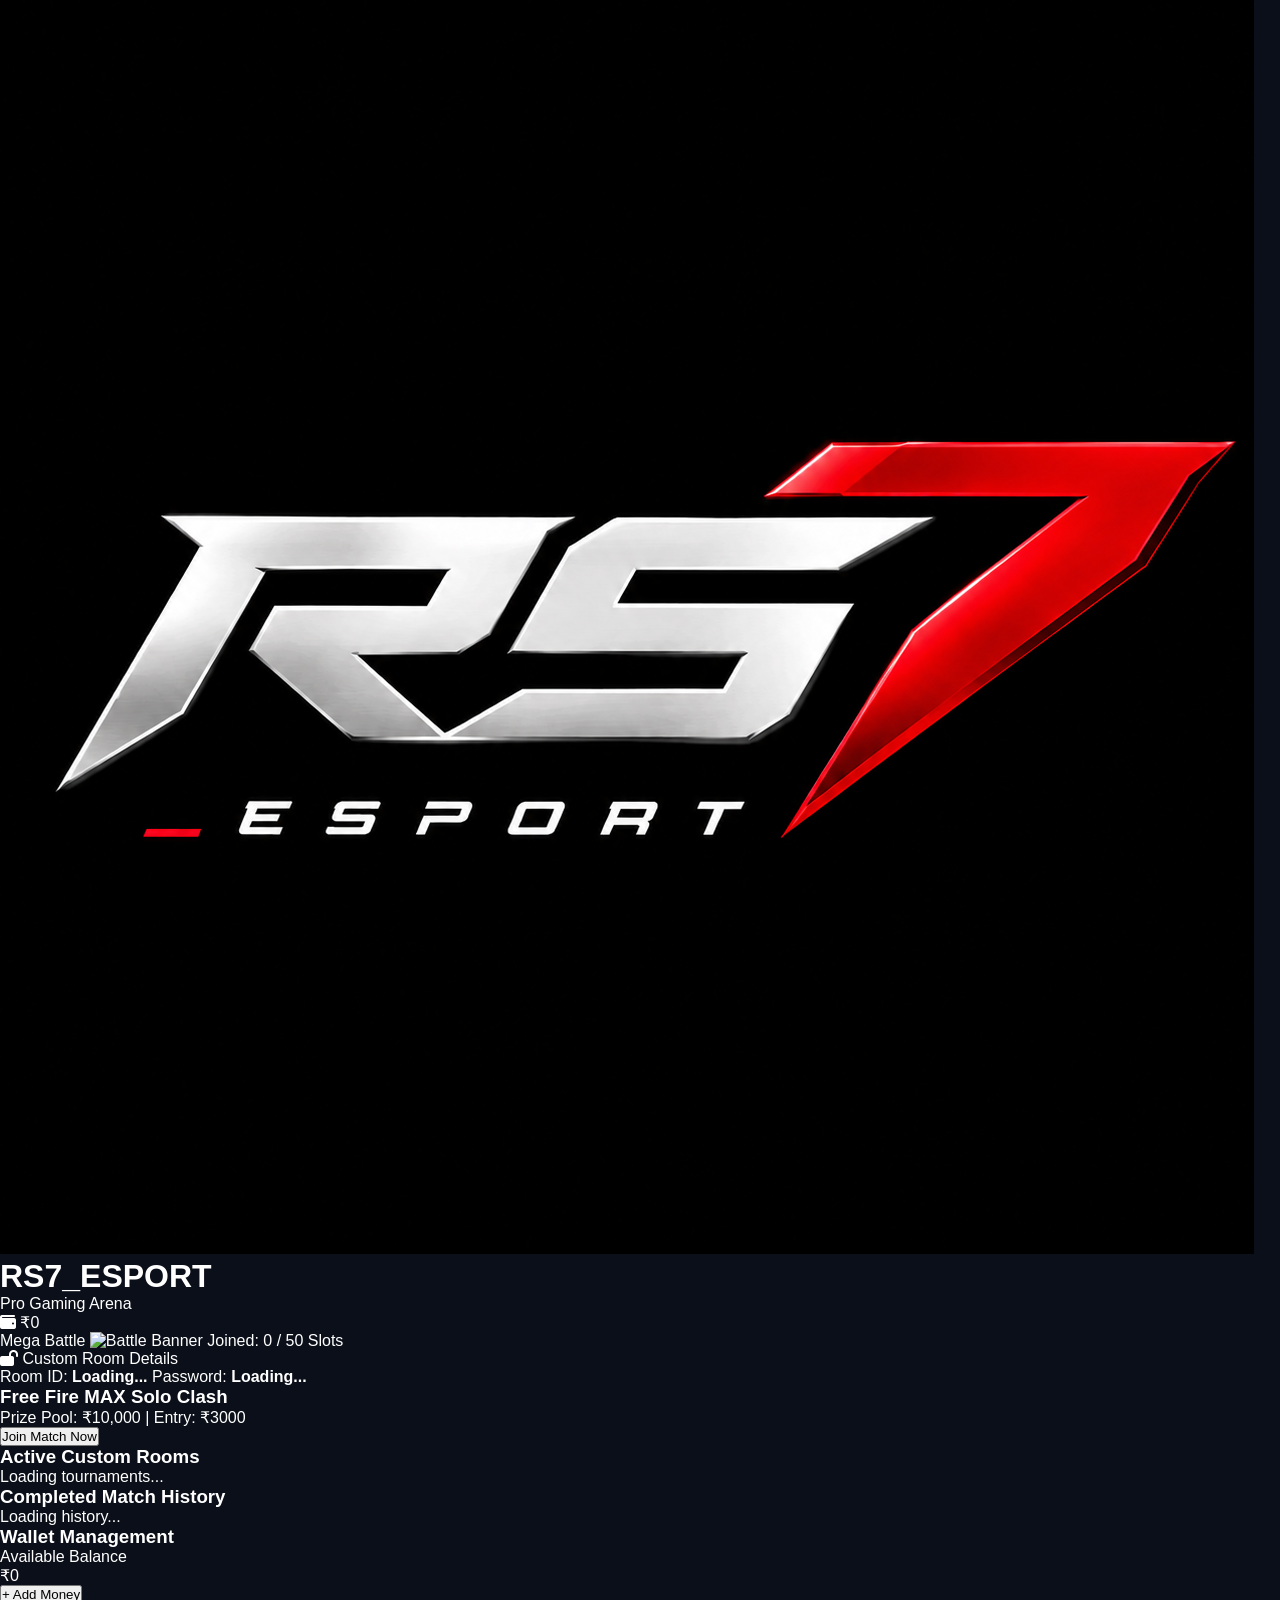
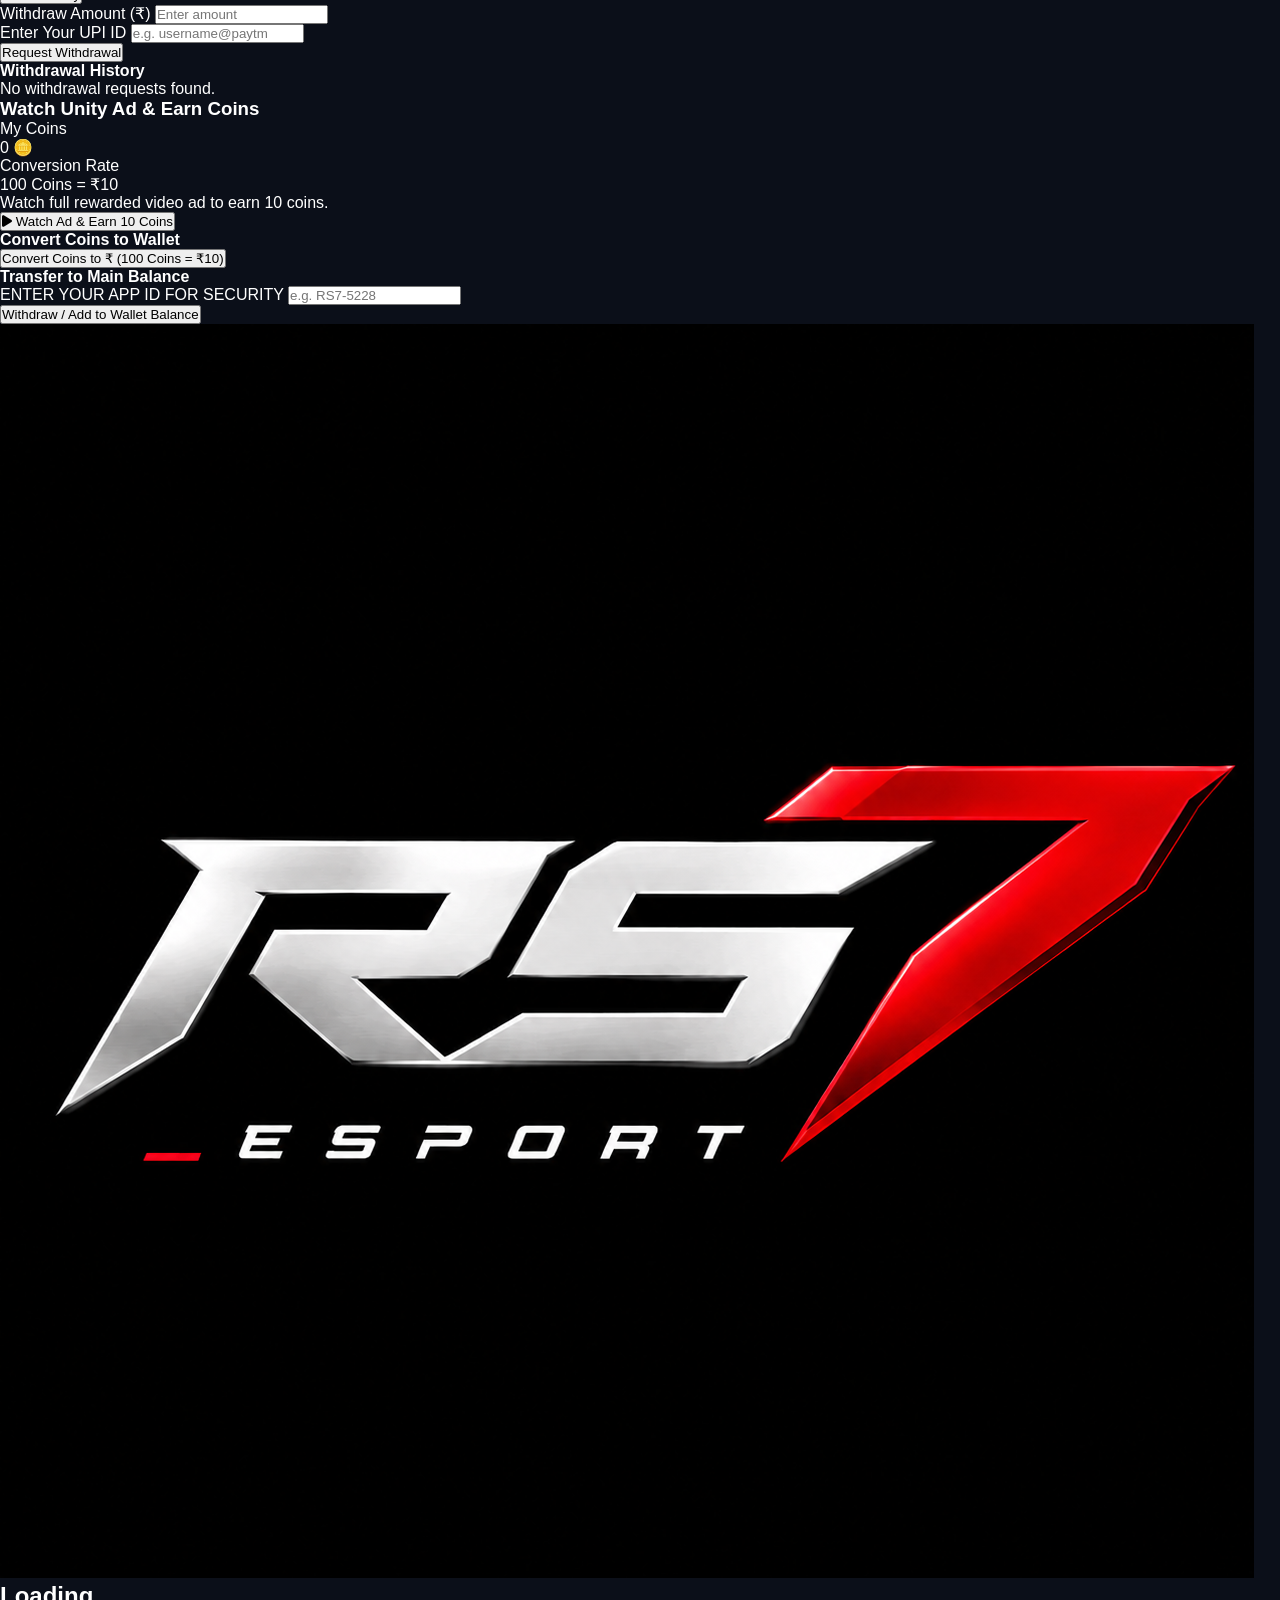
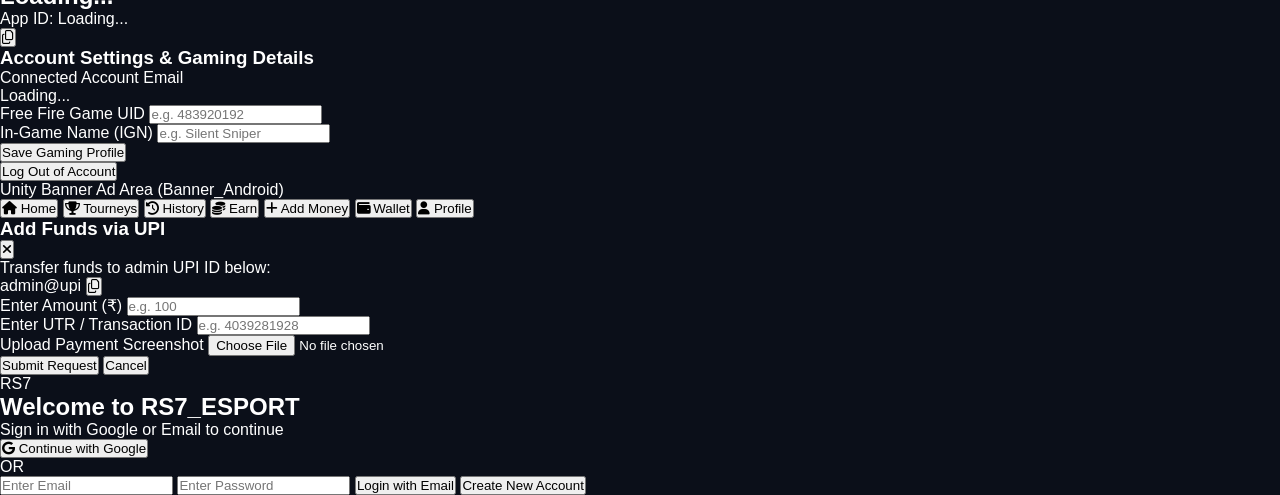
==== commit 34f702cd: "Add room details section to index.html Added a hidden room details section with room ID and password" ====
--- a/index.html
+++ b/index.html
@@ -54,7 +54,15 @@
             Joined: <span id="joined-users-count">0</span> / <span id="max-slots-display">50</span> Slots
         </span>
     </div>
-
+<!-- Room Details Section (Shuru mein hidden rahega) -->
+<div id="room-details-box" class="hidden bg-slate-950/80 border border-emerald-500/30 p-3 rounded-2xl space-y-1 mt-2">
+    <p class="text-[10px] text-emerald-400 font-bold uppercase"><i class="fa-solid fa-lock-open mr-1"></i> Custom Room Details</p>
+    <div class="flex justify-between text-xs text-white">
+        <span>Room ID: <strong id="room-id-display" class="text-amber-400">Loading...</strong></span>
+        <span>Password: <strong id="room-pass-display" class="text-amber-400">Loading...</strong></span>
+    </div>
+</div>
+    
     <div>
         <h3 id="battle-title" class="text-lg font-black text-white">Free Fire MAX Solo Clash</h3>
         <p id="battle-details" class="text-xs text-slate-400 mt-1">Prize Pool: ₹10,000 | Entry: ₹3000</p>
@@ -729,7 +737,7 @@
             }
             
             // Save joined user to Firebase settings
-            await setDoc(matchRef, {
+            await updateDoc(matchRef, {
                 joinedUsers: arrayUnion(user.uid)
             }, { merge: true });
 
